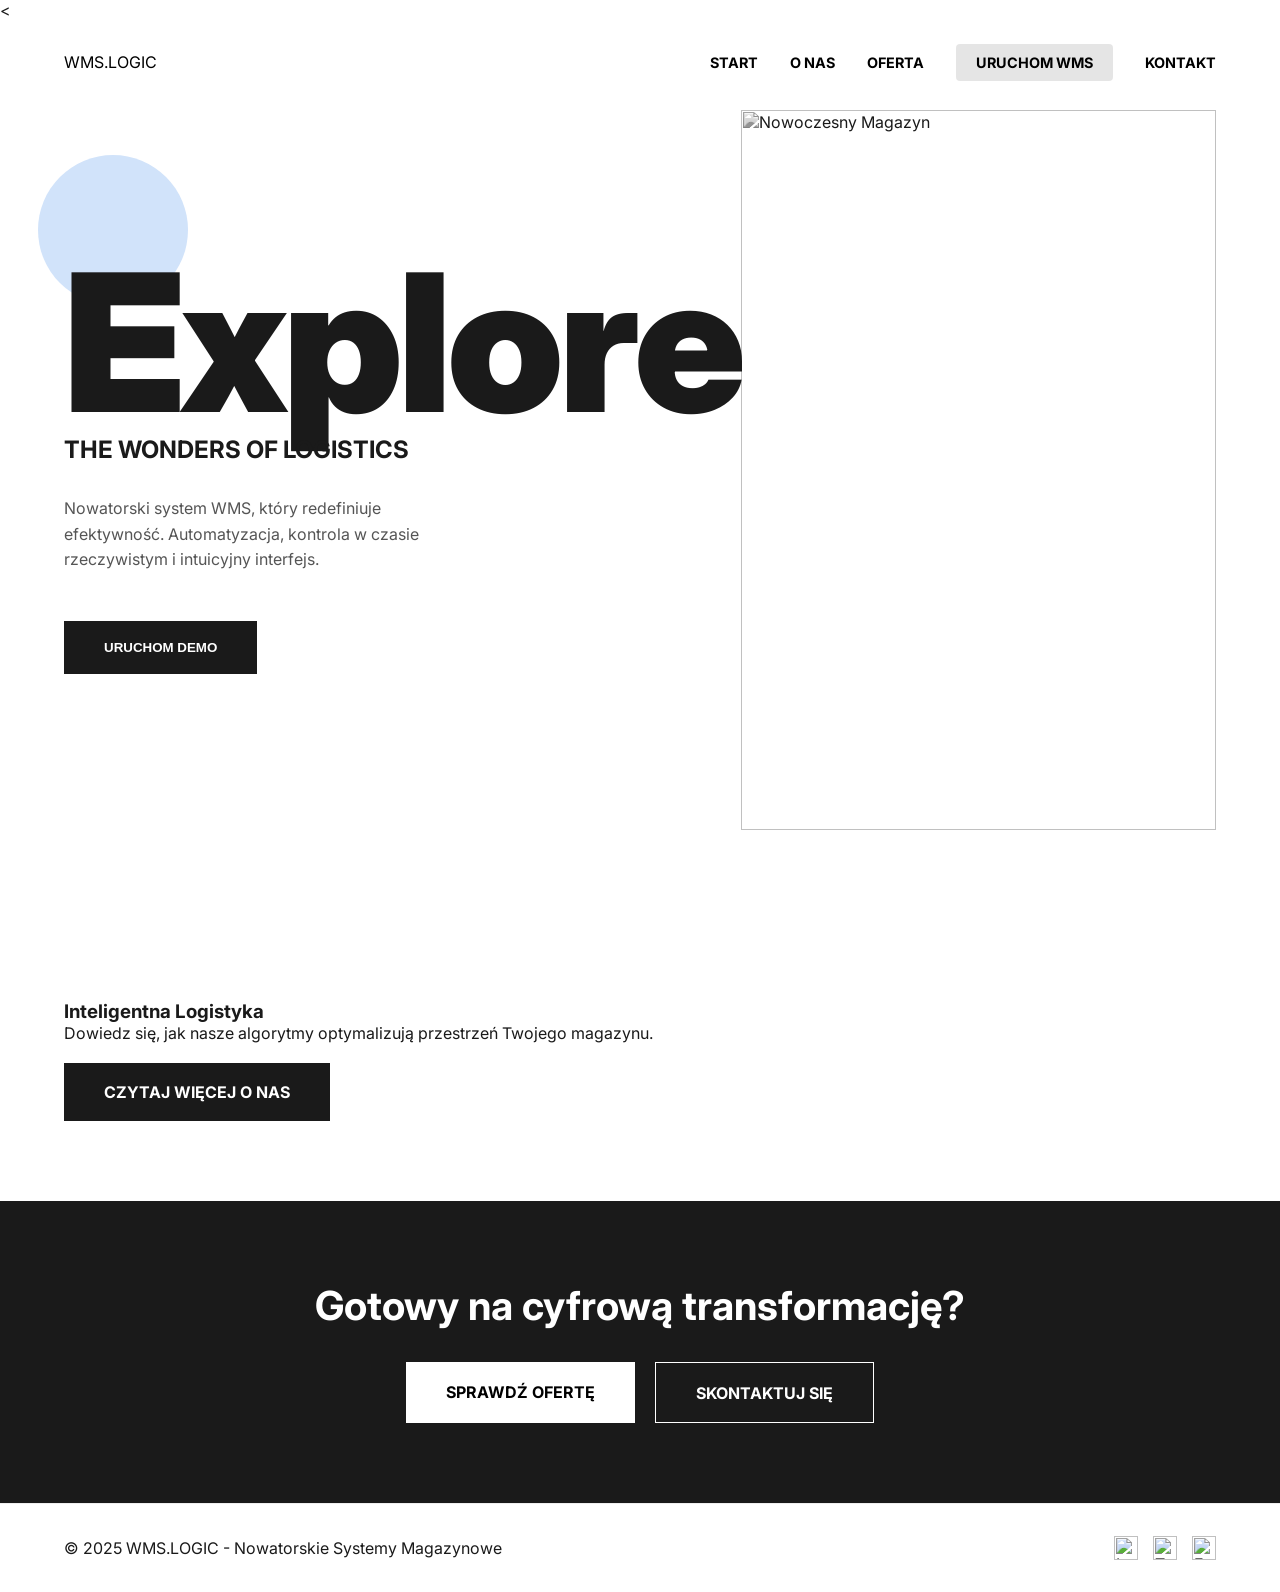
==== index.html @ b7a5d507 "Add files via upload" ====
<<!DOCTYPE html>
<html lang="pl">
<head>
    <meta charset="UTF-8">
    <meta name="viewport" content="width=device-width, initial-scale=1.0">
    <title>WMS NextGen | System Zarządzania Magazynem</title>
    <link rel="stylesheet" href="style.css">
    <link href="https://fonts.googleapis.com/css2?family=Inter:wght@300;400;700;900&display=swap" rel="stylesheet">
</head>
<body>

 <nav class="navbar">
    <div class="logo">WMS<span>.LOGIC</span></div>
    <ul class="nav-links">
        <li><a href="index.html#hero">Start</a></li>
        <li><a href="about.html">O nas</a></li>
        <li><a href="offer.html">Oferta</a></li>
        <li><a href="demo-app.html" class="nav-cta">URUCHOM WMS</a></li>
        <li><a href="contact.html">Kontakt</a></li>
    </ul>
</nav>

    <header id="hero" class="hero">
        <div class="hero-content">
            <div class="circle-deco"></div>
            <h1 class="reveal-text">Explore</h1>
            <h2 class="sub-title">THE WONDERS OF LOGISTICS</h2>
            <p class="description">
                Nowatorski system WMS, który redefiniuje efektywność. 
                Automatyzacja, kontrola w czasie rzeczywistym i intuicyjny interfejs.
            </p>
            <div class="hero-cta">
                <button class="btn-main" onclick="scrollToDemo()">URUCHOM DEMO</button>
            </div>
        </div>
        <div class="hero-image">
            <img src="https://images.unsplash.com/photo-1586528116311-ad8dd3c8310d?auto=format&fit=crop&q=80&w=1000" alt="Nowoczesny Magazyn">
            <div class="floating-card">
                <h3>System Status</h3>
                <p>All operations active</p>
            </div>
        </div>
    </header>

    <section id="about-teaser" class="demo-container" style="background: white;">
        <div class="section-header">
            <h3>Inteligentna Logistyka</h3>
            <p>Dowiedz się, jak nasze algorytmy optymalizują przestrzeń Twojego magazynu.</p>
            <br>
            <a href="about.html" class="btn-main" style="text-decoration: none; display: inline-block;">CZYTAJ WIĘCEJ O NAS</a>
        </div>
    </section>



    <section class="demo-container" style="background: #1a1a1a; color: white; text-align: center;">
        <h2 style="font-size: 2.5rem; margin-bottom: 2rem;">Gotowy na cyfrową transformację?</h2>
        <div style="display: flex; gap: 20px; justify-content: center;">
            <a href="offer.html" class="btn-main" style="background: white; color: black; text-decoration: none;">SPRAWDŹ OFERTĘ</a>
            <a href="contact.html" class="btn-main" style="border: 1px solid white; text-decoration: none;">SKONTAKTUJ SIĘ</a>
        </div>
    </section>

    <footer style="padding: 2rem 5%; display: flex; justify-content: space-between; align-items: center; border-top: 1px solid #eee;">
        <div>© 2025 WMS.LOGIC - Nowatorskie Systemy Magazynowe</div>
        <div class="social-icons" style="display: flex; gap: 15px;">
            <img src="https://cdn-icons-png.flaticon.com/512/733/733558.png" width="24" alt="Instagram">
            <img src="https://cdn-icons-png.flaticon.com/512/733/733579.png" width="24" alt="Twitter">
            <img src="https://cdn-icons-png.flaticon.com/512/733/733547.png" width="24" alt="Facebook">
        </div>
    </footer>

    <script src="main.js"></script>
    <script src="demo.js"></script>
</body>
</html>
---- style.css ----
:root {
    --primary: #1a1a1a;
    --accent: #d1e3fa;
    --white: #ffffff;
    --gray: #f4f4f4;
    --transition: all 0.4s cubic-bezier(0.16, 1, 0.3, 1);
}

* { margin: 0; padding: 0; box-sizing: border-box; }

body {
    font-family: 'Inter', sans-serif;
    background-color: var(--white);
    color: var(--primary);
    overflow-x: hidden;
}

/* Navbar */
.navbar {
    display: flex;
    justify-content: space-between;
    padding: 2rem 5%;
    position: fixed;
    width: 100%;
    z-index: 100;
    mix-blend-mode: difference;
    color: white;
}

.nav-links { display: flex; list-style: none; gap: 2rem; }
.nav-links a { color: inherit; text-decoration: none; font-size: 0.9rem; font-weight: 700; text-transform: uppercase; }

/* Hero Section */
.hero {
    height: 100vh;
    display: flex;
    align-items: center;
    padding: 0 5%;
    position: relative;
}

.hero-content { flex: 1; z-index: 2; }
.circle-deco {
    width: 150px;
    height: 150px;
    background: var(--accent);
    border-radius: 50%;
    position: absolute;
    top: 15%; left: 3%;
    z-index: -1;
    opacity: 0.6;
}

.hero h1 {
    font-size: clamp(5rem, 15vw, 12rem);
    font-weight: 900;
    line-height: 0.8;
    margin-bottom: 1rem;
    letter-spacing: -5px;
}

.sub-title {
    font-size: 1.5rem;
    font-weight: 700;
    text-transform: uppercase;
    margin-bottom: 2rem;
}

.description {
    max-width: 400px;
    line-height: 1.6;
    margin-bottom: 3rem;
    color: #555;
}

.hero-image {
    flex: 1;
    height: 80vh;
    position: relative;
    overflow: hidden;
}

.hero-image img {
    width: 100%;
    height: 100%;
    object-fit: cover;
    filter: grayscale(100%);
    transition: var(--transition);
}

.hero-image:hover img { filter: grayscale(0%); transform: scale(1.05); }

/* Demo Section */
.demo-container {
    padding: 5rem 5%;
    background: var(--gray);
}

.demo-grid {
    display: grid;
    grid-template-columns: 1fr 2fr;
    gap: 2rem;
    margin-top: 3rem;
}

.demo-card {
    background: white;
    padding: 2.5rem;
    box-shadow: 0 10px 30px rgba(0,0,0,0.05);
}

input {
    width: 100%;
    padding: 1rem;
    margin-bottom: 1rem;
    border: 1px solid #ddd;
    font-family: inherit;
}

.btn-main, .btn-add {
    background: var(--primary);
    color: white;
    padding: 1.2rem 2.5rem;
    border: none;
    cursor: pointer;
    font-weight: 700;
    transition: var(--transition);
}

.btn-main:hover { background: #444; transform: translateY(-3px); }

table { width: 100%; border-collapse: collapse; margin-top: 1rem; }
th { text-align: left; padding: 1rem; border-bottom: 2px solid var(--primary); }
td { padding: 1rem; border-bottom: 1px solid #eee; }

.btn-out { background: #ff4444; color: white; border: none; padding: 5px 10px; cursor: pointer; }

/* Animacje wejścia */
@keyframes fadeIn {
    from { opacity: 0; transform: translateY(30px); }
    to { opacity: 1; transform: translateY(0); }
}

.hero-content > * {
    animation: fadeIn 1s forwards;
}

/* Nowoczesne komponenty Demo */
.sku-badge {
    background: var(--primary);
    color: white;
    padding: 4px 10px;
    font-size: 0.75rem;
    font-weight: 900;
    border-radius: 4px;
}

.product-info small {
    display: block;
    color: #888;
    text-transform: uppercase;
    font-size: 0.7rem;
    letter-spacing: 1px;
}

.qty-control {
    display: flex;
    align-items: center;
    gap: 15px;
}

.qty-control button {
    width: 30px;
    height: 30px;
    border: 1px solid #ddd;
    background: white;
    cursor: pointer;
    transition: var(--transition);
}

.qty-control button:hover { background: var(--accent); }

.qty-val { font-weight: 700; min-width: 40px; text-align: center; }

/* Powiadomienia Toast */
.toast {
    position: fixed;
    bottom: 20px;
    right: 20px;
    padding: 1rem 2rem;
    color: white;
    z-index: 1000;
    animation: slideInRight 0.3s ease;
}
.toast-success { background: #2ecc71; }
.toast-error { background: #e74c3c; }

@keyframes slideInRight {
    from { transform: translateX(100%); }
    to { transform: translateX(0); }
}

/* Stylizacja przycisku w menu */
.nav-cta {
    background: var(--primary);
    color: white !important;
    padding: 10px 20px;
    border-radius: 4px;
    transition: var(--transition);
}

.nav-cta:hover {
    background: var(--accent);
    color: var(--primary) !important;
}

/* Elementy Demo Dashboard */
.sku-badge {
    font-family: monospace;
    background: #f0f0f0;
    padding: 2px 6px;
    border-radius: 3px;
    font-weight: bold;
}

.qty-control {
    display: flex;
    align-items: center;
    gap: 10px;
}

.btn-qty {
    width: 25px;
    height: 25px;
    border: 1px solid #ddd;
    background: white;
    cursor: pointer;
}

.qty-badge.low-stock {
    background: #ffe6e6;
    color: #cc0000;
    border: 1px solid #ffcccc;
}
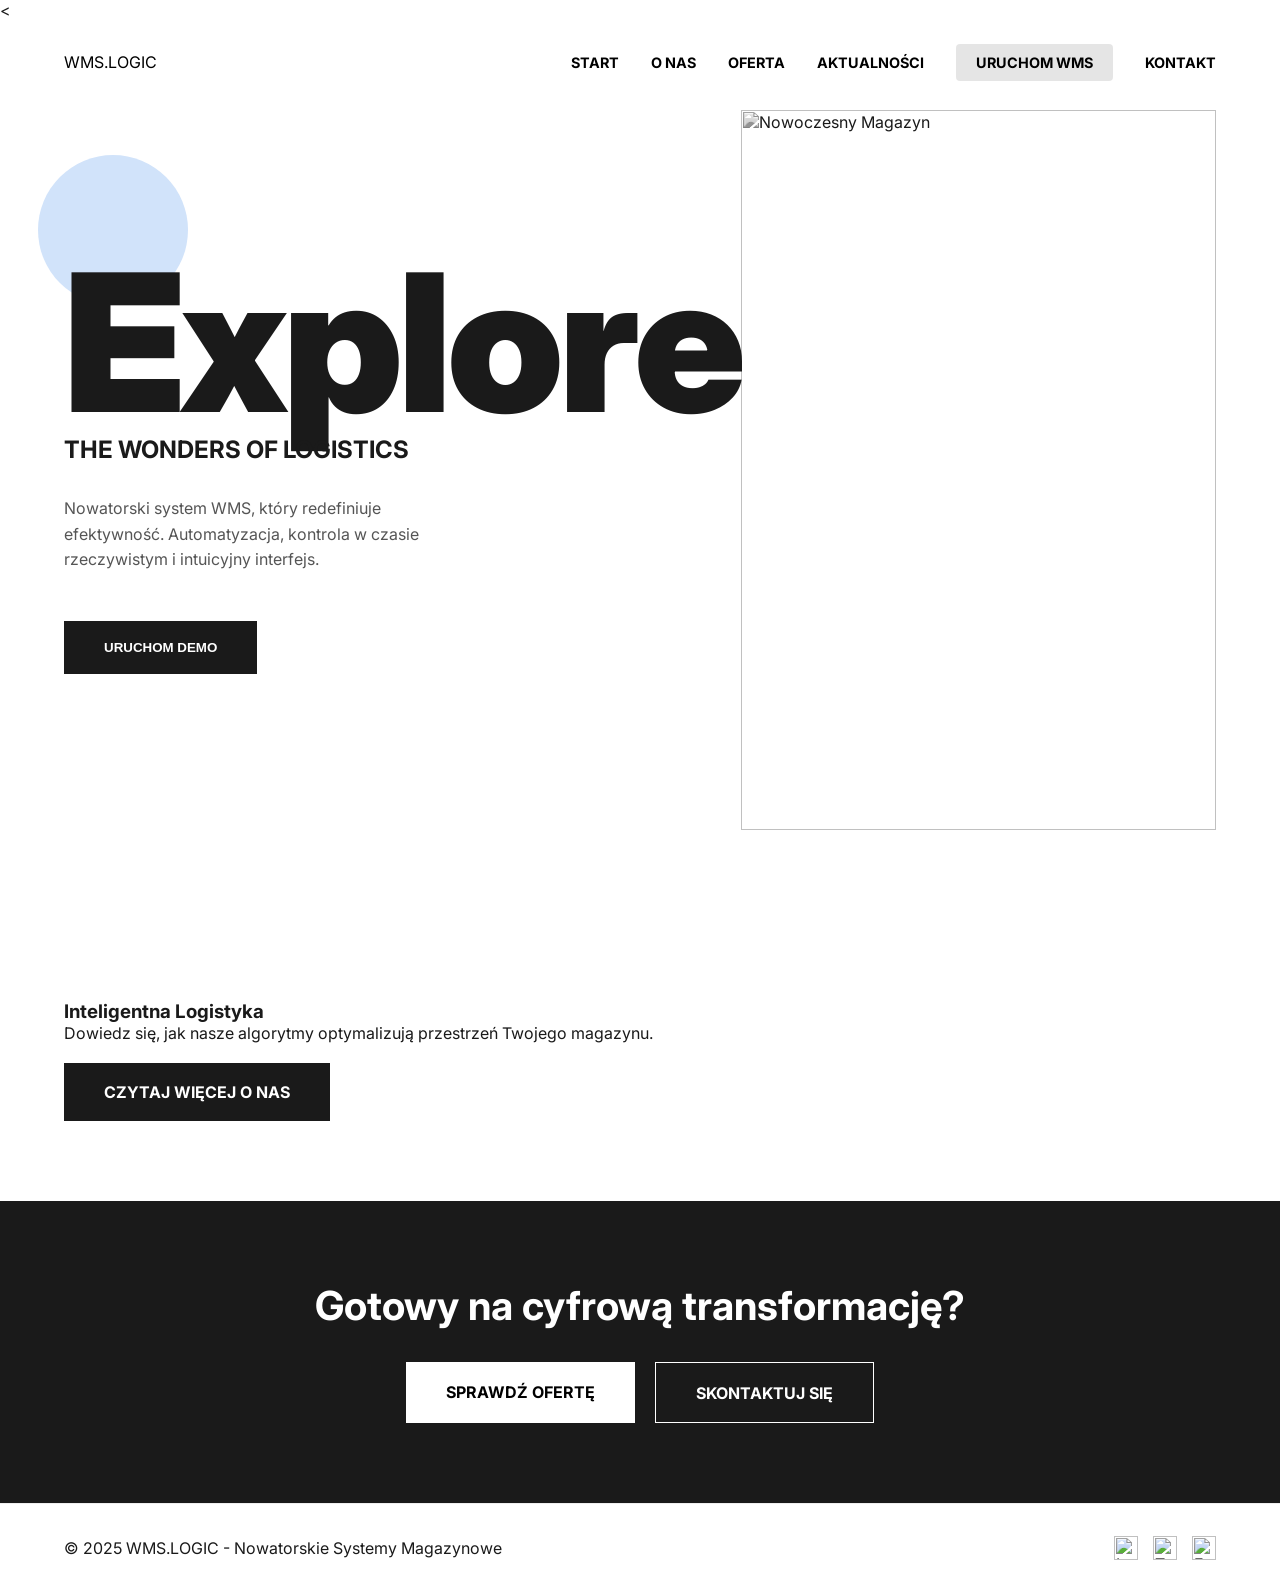
==== commit 0ddc4b0b: "Add files via upload" ====
--- a/index.html
+++ b/index.html
@@ -12,12 +12,13 @@
  <nav class="navbar">
     <div class="logo">WMS<span>.LOGIC</span></div>
     <ul class="nav-links">
-        <li><a href="index.html#hero">Start</a></li>
+        <li><a href="index.html">Start</a></li>
         <li><a href="about.html">O nas</a></li>
         <li><a href="offer.html">Oferta</a></li>
-        <li><a href="demo-app.html" class="nav-cta">URUCHOM WMS</a></li>
+        <li><a href="news.html">Aktualności</a></li> <li><a href="demo-app.html" class="nav-cta">URUCHOM WMS</a></li>
         <li><a href="contact.html">Kontakt</a></li>
     </ul>
+</nav>
 </nav>
 
     <header id="hero" class="hero">
